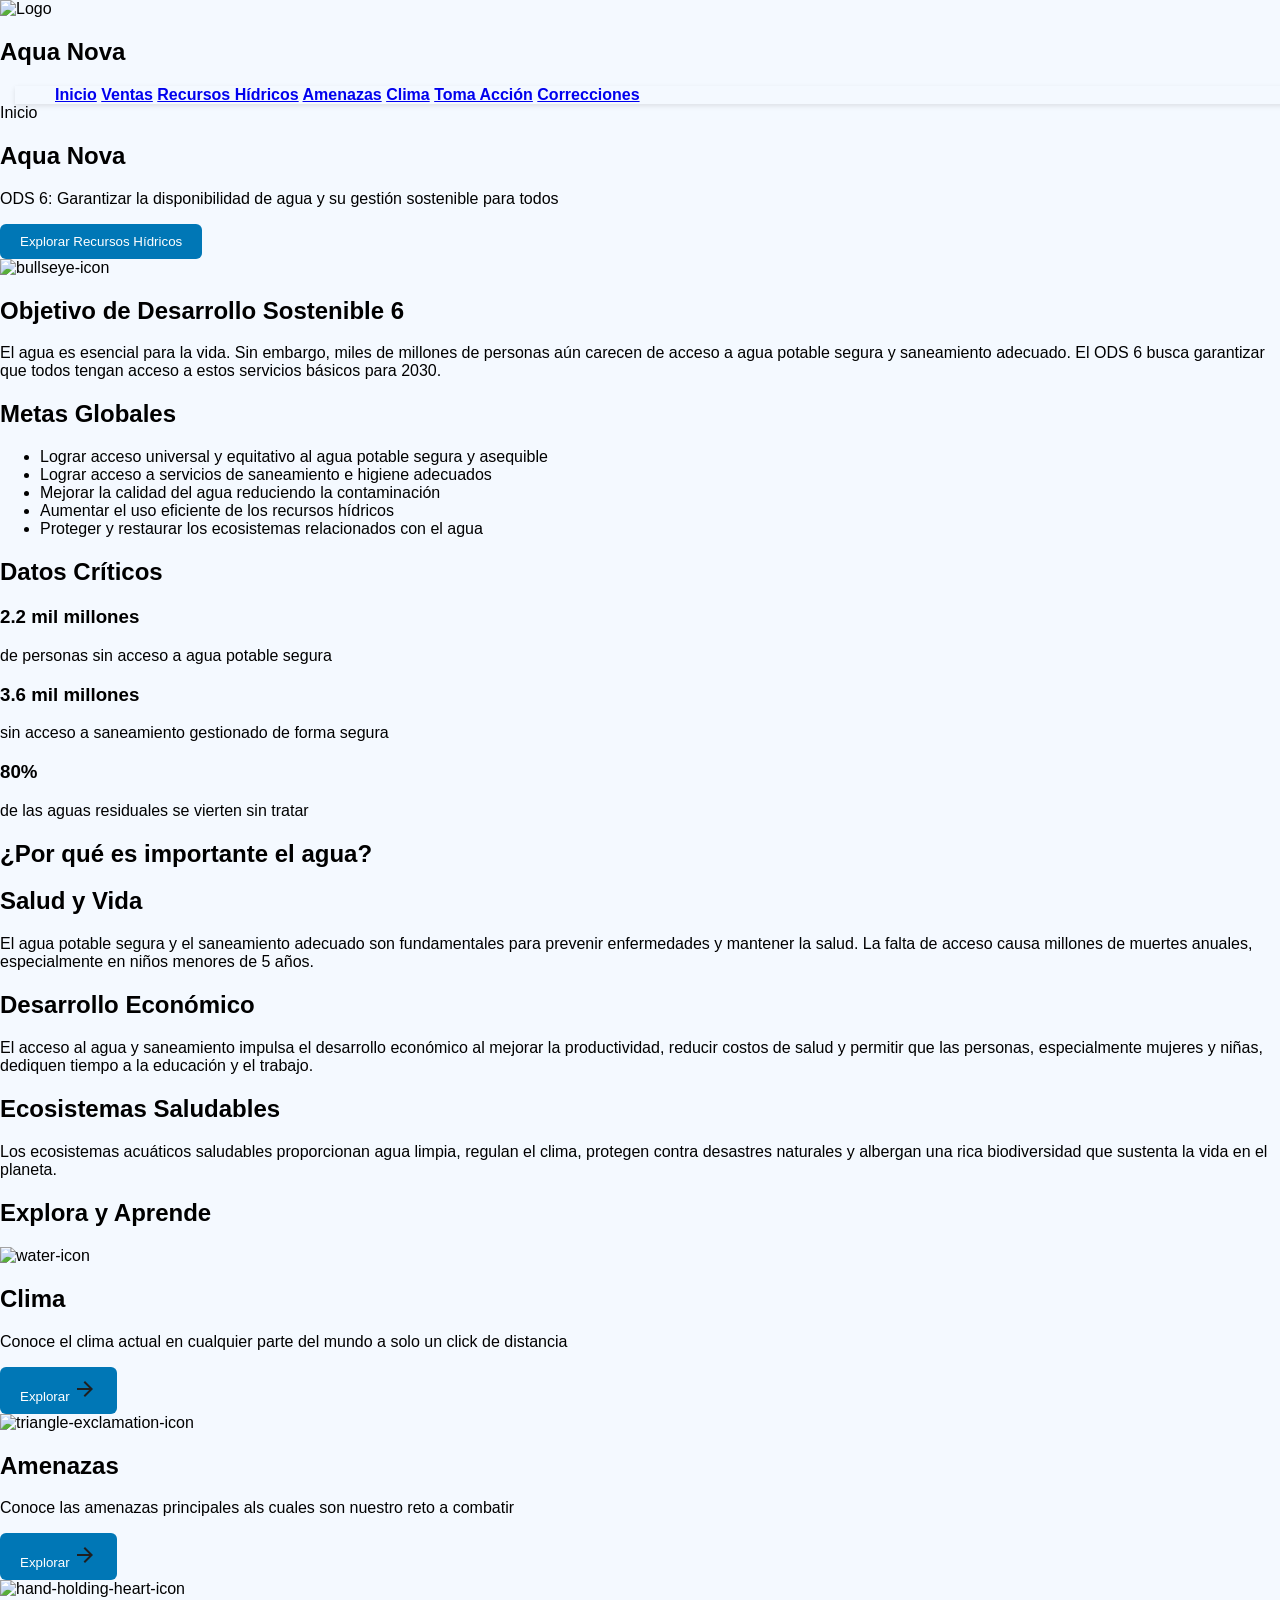
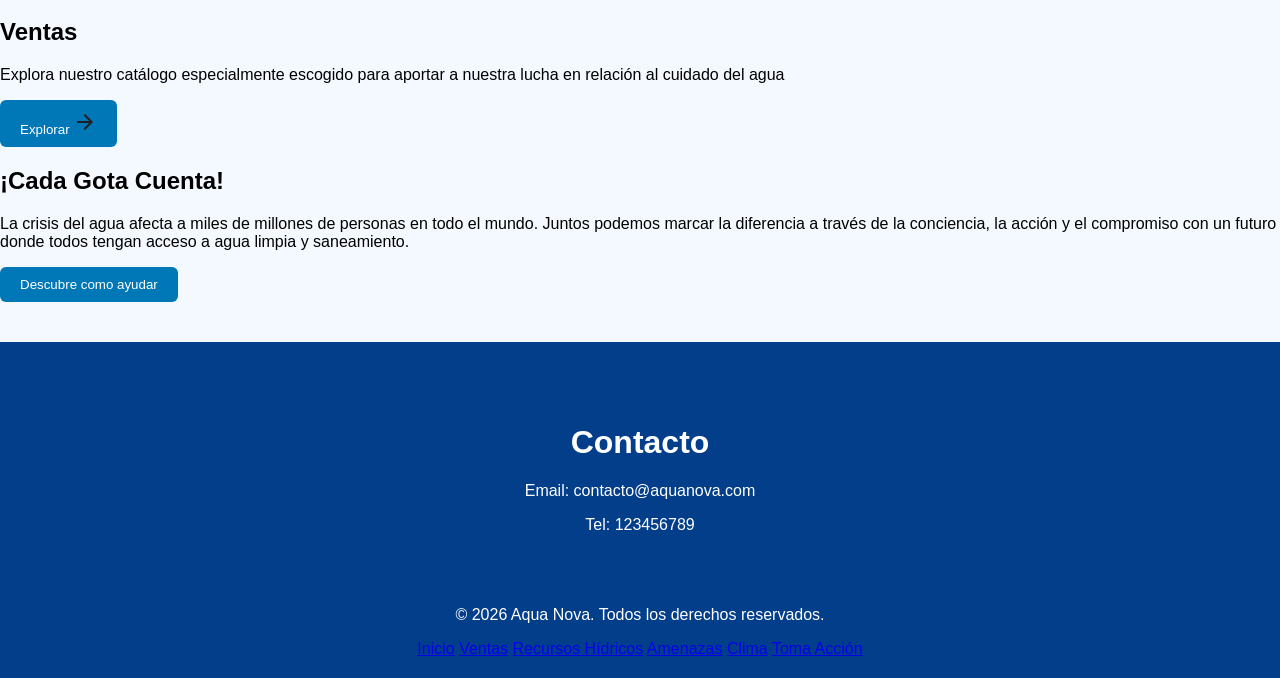
==== index.html @ 3b6b5c91 "Add files via upload" ====
<!DOCTYPE html>
<html lang="spanish">
<head>
    <meta charset="UTF-8">
    <meta name="viewport" content="width=device-width, initial-scale=1.0">
    <title>Aqua Nova</title>
    <link rel="stylesheet" href="styles.css">
</head>
<body>
   <section>
        <div class="nombre-empresa" id="nombre-empresa">
            <img src="./assets/imagenes/logo.png" alt="Logo" name="logo">
            <h1>Aqua Nova</h1>
        </div>
        <Menu>
            <a href="./index.html">Inicio</a>
            <a href="./ventas.html">Ventas</a>
            <a href="./recursosHidricos.html">Recursos Hídricos</a>
            <a href="./amenazas.html">Amenazas</a>
            <a href="./clima.html">Clima</a>
            <a href="./tomaAccion.html">Toma Acción</a>
            <a href="./correcciones.html">Correcciones</a>
        </Menu>
    </section>
    <div class="migas-pan"><a>Inicio</a></div>
    <section>
        <h1 class="nombre-principal">Aqua Nova</h1> 
        <p class="primera-descripcion">ODS 6: Garantizar la disponibilidad de agua y su gestión sostenible para todos</p>
        <button onclick="window.location.href='./recursosHidricos.html'">Explorar Recursos Hídricos</button>
    </section>
    <section class="objetivo">
        <img src="./assets/iconos/bullseye-solid.png" alt="bullseye-icon">
        <h1>Objetivo de Desarrollo Sostenible 6</h1>
        <p>
            El agua es esencial para la vida. Sin embargo, miles de millones de personas 
            aún carecen de acceso a agua potable segura y saneamiento adecuado. 
            El ODS 6 busca garantizar que todos tengan acceso a estos servicios básicos para 2030.
        </p>
        <Section class="metas-globales">
            <h2>Metas Globales</h2>
            <ul>
                <li>Lograr acceso universal y equitativo al agua potable segura y asequible</li>
                <li>Lograr acceso a servicios de saneamiento e higiene adecuados</li>
                <li>Mejorar la calidad del agua reduciendo la contaminación</li>
                <li>Aumentar el uso eficiente de los recursos hídricos</li>
                <li>Proteger y restaurar los ecosistemas relacionados con el agua</li>
            </ul>
        </Section>
        <Section class="datos-criticos">
            <h2>Datos Críticos</h2>
            <Div class="personas-sin-acceso">
                <h3>2.2 mil millones</h3>
                <p>de personas sin acceso a agua potable segura</p>
            </Div>
            <Div class="saneamiento-gestionado">
                <h3>3.6 mil millones</h3>
                <p>sin acceso a saneamiento gestionado de forma segura</p>
            </Div>
            <Div class="aguas-residuales">
                <h3>80%</h3>
                <p>de las aguas residuales se vierten sin tratar</p>
            </Div>

        </Section>
    </section>
    <section class="importancia">
        <h1>¿Por qué es importante el agua?</h1>
        <div>
            <h2>Salud y Vida</h2>
            <p>
                El agua potable segura y el saneamiento adecuado son fundamentales para prevenir enfermedades y mantener la salud. 
                La falta de acceso causa millones de muertes anuales, especialmente en niños menores de 5 años.
            </p>
        </div>
        <div>
            <h2>Desarrollo Económico</h2>
            <p>
                El acceso al agua y saneamiento impulsa el desarrollo económico al mejorar la productividad, 
                reducir costos de salud y permitir que las personas, especialmente mujeres y niñas, dediquen tiempo a la educación y 
                el trabajo.
            </p>
        </div>
        <div>
            <h2>Ecosistemas Saludables</h2>
            <p>
                Los ecosistemas acuáticos saludables proporcionan agua limpia, regulan el clima, 
                protegen contra desastres naturales y albergan una rica biodiversidad que sustenta la vida en el planeta.
            </p>
        </div>
    </section>
    <section class="explora">
        <h1>Explora y Aprende</h1>
        <div class="clima">
            <img src="./assets/iconos/water-solid.png" alt="water-icon">
            <h2>Clima</h2>
            <p>Conoce el clima actual en cualquier parte del mundo a solo un click de distancia</p>
            <button onclick="window.location.href='./clima.html'">Explorar <svg xmlns="http://www.w3.org/2000/svg" height="24px" viewBox="0 -960 960 960" width="24px" fill="#1f1f1f"><path d="M647-440H160v-80h487L423-744l57-56 320 320-320 320-57-56 224-224Z"/></svg></button>
        </div>
        <div class="amenazas">
            <img src="./assets/iconos/triangle-exclamation-solid.png" alt="triangle-exclamation-icon">
            <h2>Amenazas</h2>
            <p>Conoce las amenazas principales als cuales  son nuestro reto a combatir</p>
            <button onclick="window.location.href='./amenazas.html'">Explorar <svg xmlns="http://www.w3.org/2000/svg" height="24px" viewBox="0 -960 960 960" width="24px" fill="#1f1f1f"><path d="M647-440H160v-80h487L423-744l57-56 320 320-320 320-57-56 224-224Z"/></svg></button>
        </div>
        <div class="ventas">
            <img src="./assets/iconos/hand-holding-heart-solid.png" alt="hand-holding-heart-icon">
            <h2>Ventas</h2>
            <p>Explora nuestro catálogo especialmente escogido para aportar a nuestra lucha en relación al cuidado del agua</p>
            <button onclick="window.location.href='./ventas.html'" id="ventas-btn">Explorar <svg xmlns="http://www.w3.org/2000/svg" height="24px" viewBox="0 -960 960 960" width="24px" fill="#1f1f1f"><path d="M647-440H160v-80h487L423-744l57-56 320 320-320 320-57-56 224-224Z"/></svg></button>
        </div>
    </section>
    <section class="cada-gota-cuenta">
        <h1>¡Cada Gota Cuenta!</h1>
        <p>
            La crisis del agua afecta a miles de millones de personas en todo el mundo. Juntos podemos marcar la diferencia a través de la conciencia, 
            la acción y el compromiso con un futuro donde todos tengan acceso a agua limpia y saneamiento.
        </p>
        <button onclick="window.location.href='./ventas.html'">Descubre como ayudar</button>
    </section>
   
   
</body>
<footer>
    <div class="container" id="contacto">
        <h1>Contacto</h1>
        <p>Email: contacto@aquanova.com</p>
        <p>Tel: 123456789</p>
    </div>
    <p>© 2026 Aqua Nova. Todos los derechos reservados.</p>
    <a href="./index.html">Inicio</a>
    <a href="./ventas.html">Ventas</a>
    <a href="./recursosHidricos.html">Recursos Hídricos</a>
    <a href="./amenazas.html">Amenazas</a>
    <a href="./clima.html">Clima</a>
    <a href="./tomaAccion.html">Toma Acción</a>
</footer>
</html>
---- styles.css ----
body{
    font-family: Arial, sans-serif;
    margin:0;
    background:#f4f9ff;
}

header{
    background:#D84982;
    color:white;
    display:flex;
    align-items:center;
    justify-content:space-between;
    padding:15px 40px;
}

header img{
    height:50px;
}

menu{
    color:white;
    width: 100%;
    text-decoration:none;
    margin:0 15px;
    font-weight:bold;
    box-shadow: 0px 2px 5px rgba(0,0,0,0.1);
}

nav a:hover{
    color:#90e0ef;
}

.container{
    padding:40px;
    text-align:center;
}

button{
    background:#0077b6;
    color:white;
    border:none;
    padding:10px 20px;
    border-radius:6px;
    cursor:pointer;
}

button:hover{
    background:#023e8a;
}

form{
    max-width:400px;
    margin:auto;
    background:white;
    padding:30px;
    border-radius:10px;
    /*se pone en primero 0px para indicar la dirección horizontal de sombra y 5 px para la vertical, 
    luego 15px para el desenfoque y rgba para el color de la sombra*/
    box-shadow:0px 5px 15px rgba(0,0,0,0.1);
}

input{
    width:100%;
    padding:10px;
    margin:10px 0;
    border-radius:5px;
    border:1px solid #ccc;
}

footer{
    background:#023e8a;
    color:white;
    text-align:center;
    padding:20px;
    margin-top:40px;
}

.productos{
    display:flex;
    justify-content:center;
}

.producto{
    background:white;
    padding:10px;
    border-radius:10px;
    box-shadow:0px 5px 15px rgba(0,0,0,0.1);
}
.producto img{
    width:100%;
    border-radius:10px;
    height: 200px;
}
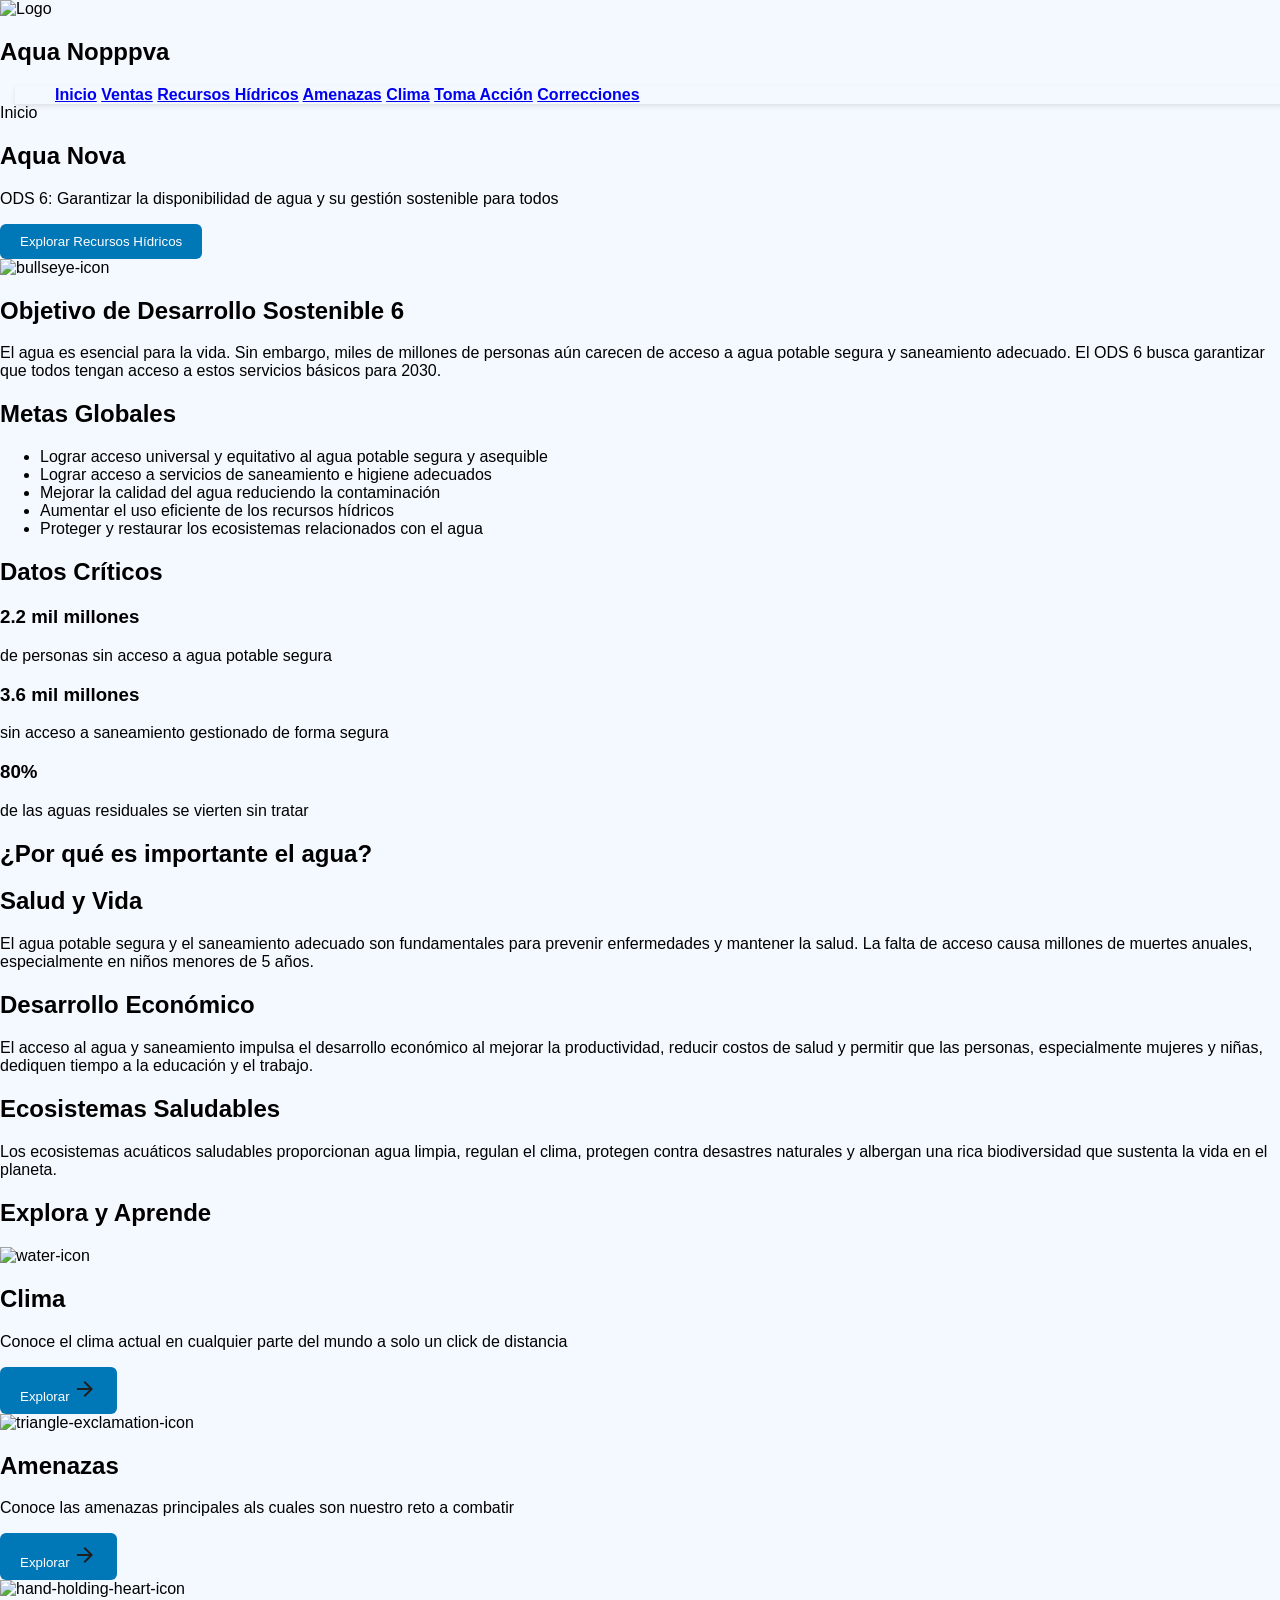
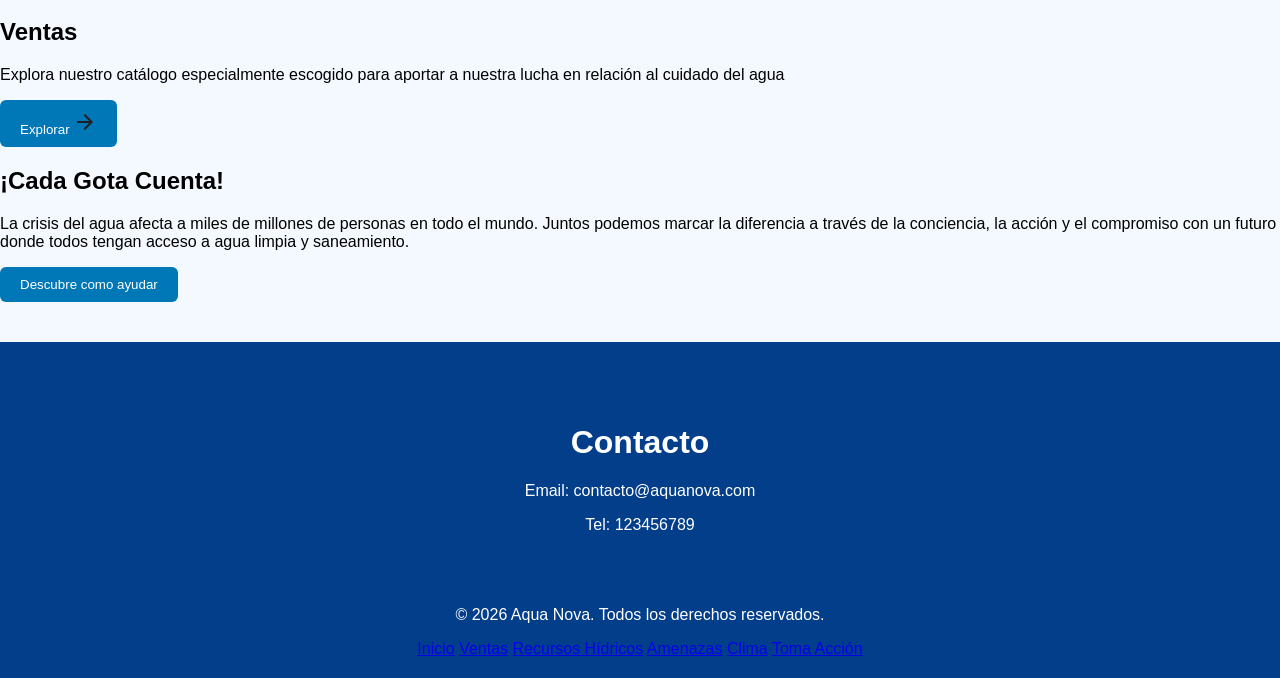
==== commit 665f82dc: "Correct HTML typos and improve formatting Fixed typos and formatting issues in the HTML structure." ====
--- a/index.html
+++ b/index.html
@@ -10,7 +10,7 @@
    <section>
         <div class="nombre-empresa" id="nombre-empresa">
             <img src="./assets/imagenes/logo.png" alt="Logo" name="logo">
-            <h1>Aqua Nova</h1>
+            <h1>Aqua Nopppva</h1>
         </div>
         <Menu>
             <a href="./index.html">Inicio</a>
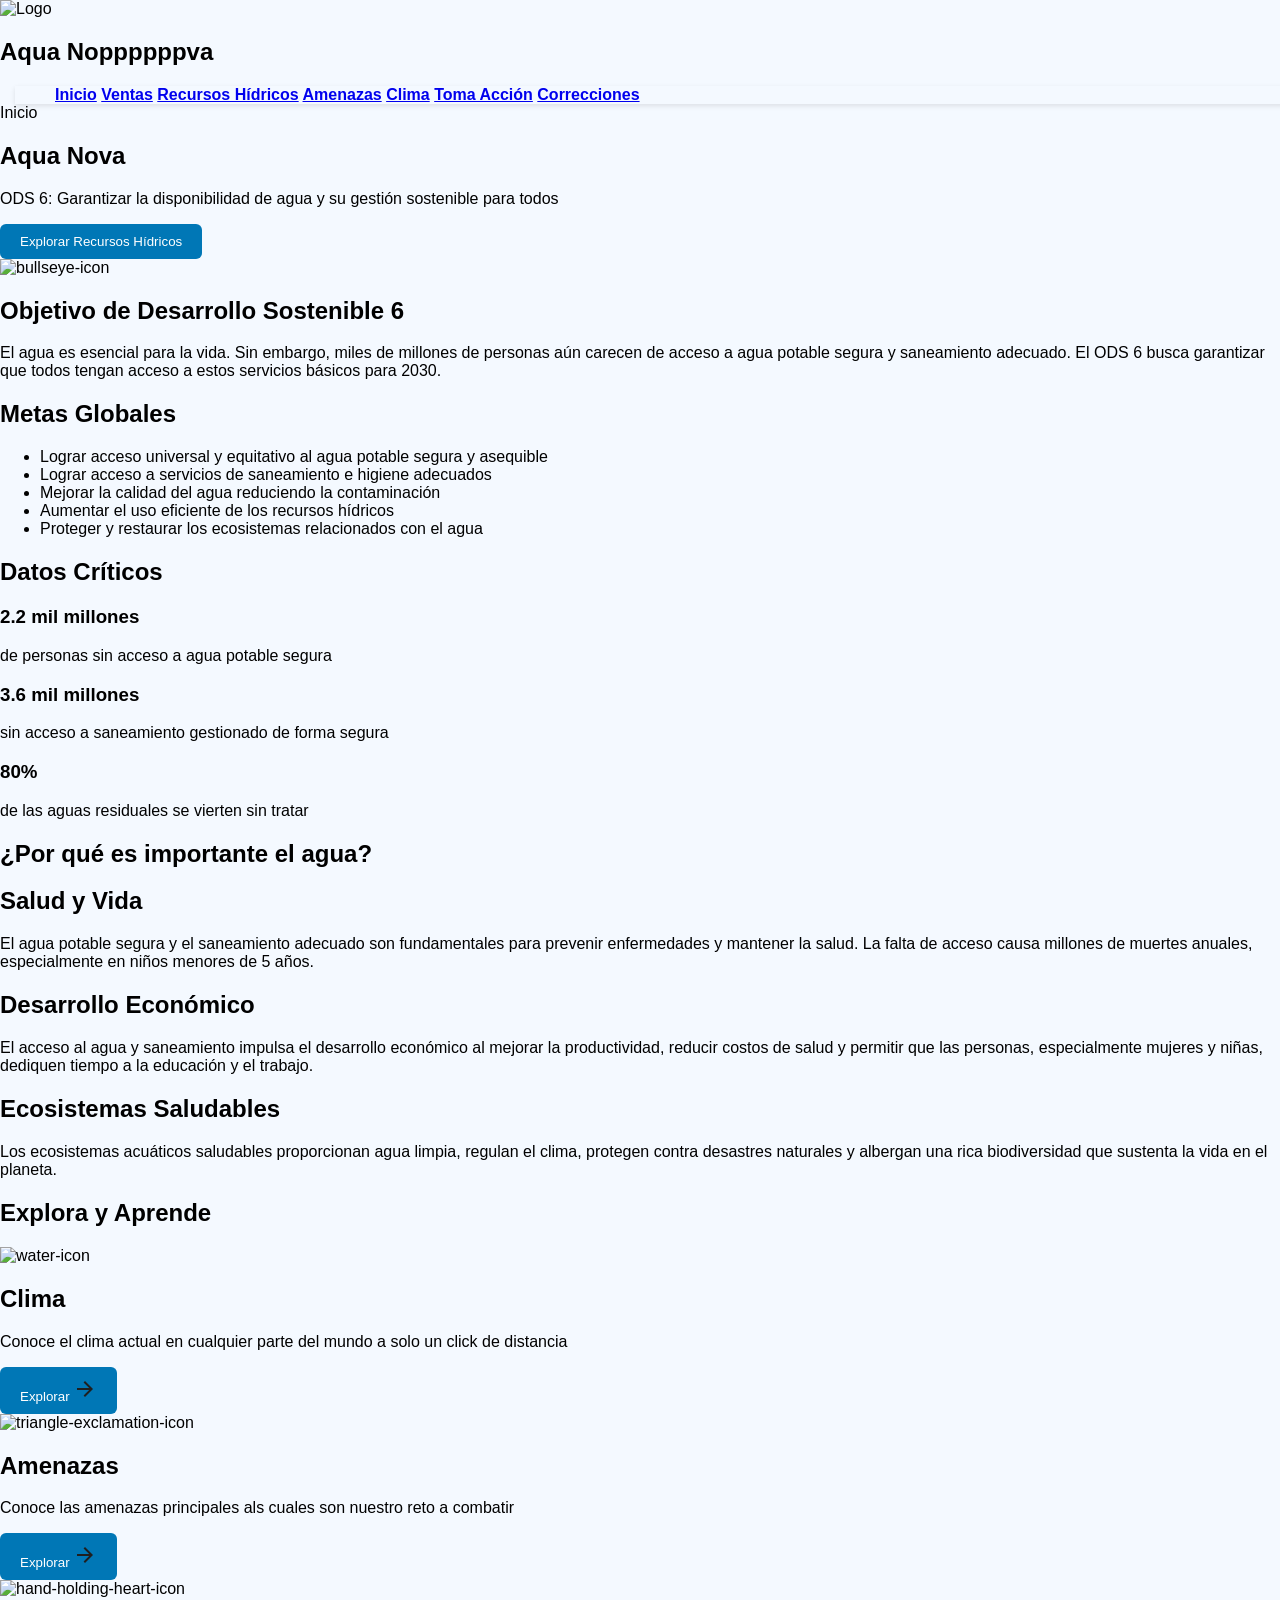
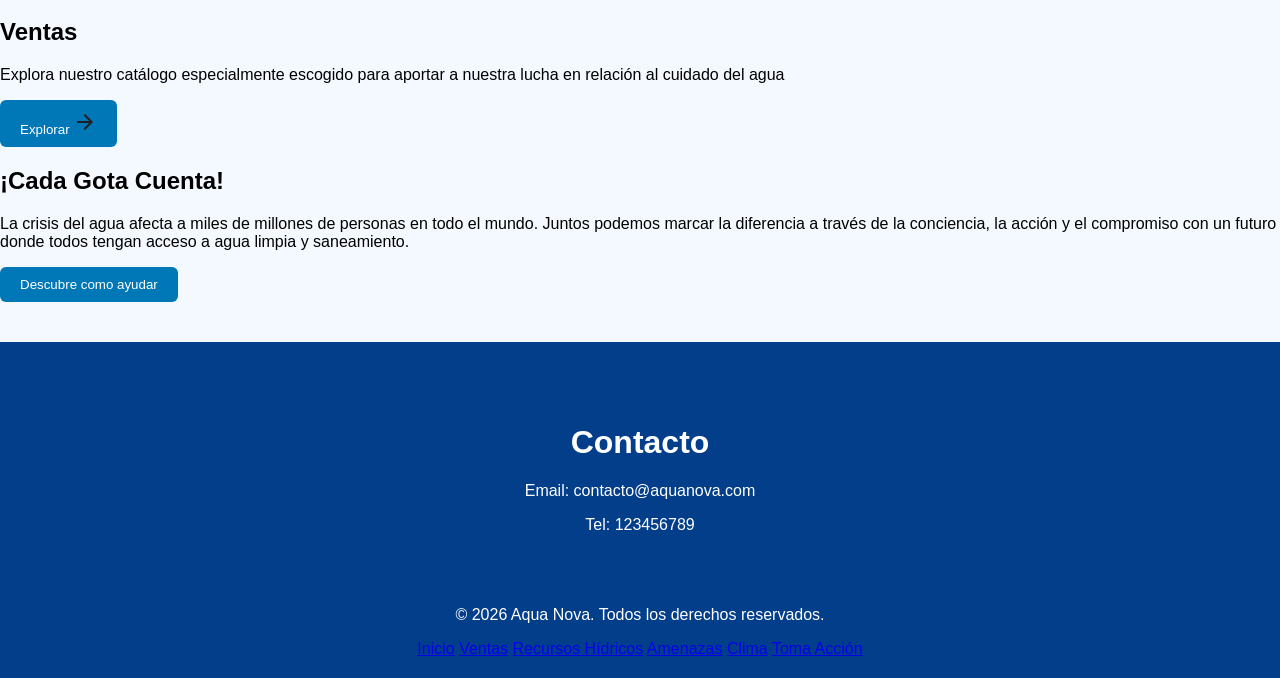
==== commit 81864b57: "Fix company name and improve HTML structure Corrected company name spelling and fixed HTML structure" ====
--- a/index.html
+++ b/index.html
@@ -10,7 +10,7 @@
    <section>
         <div class="nombre-empresa" id="nombre-empresa">
             <img src="./assets/imagenes/logo.png" alt="Logo" name="logo">
-            <h1>Aqua Nopppva</h1>
+            <h1>Aqua Noppppppva</h1>
         </div>
         <Menu>
             <a href="./index.html">Inicio</a>
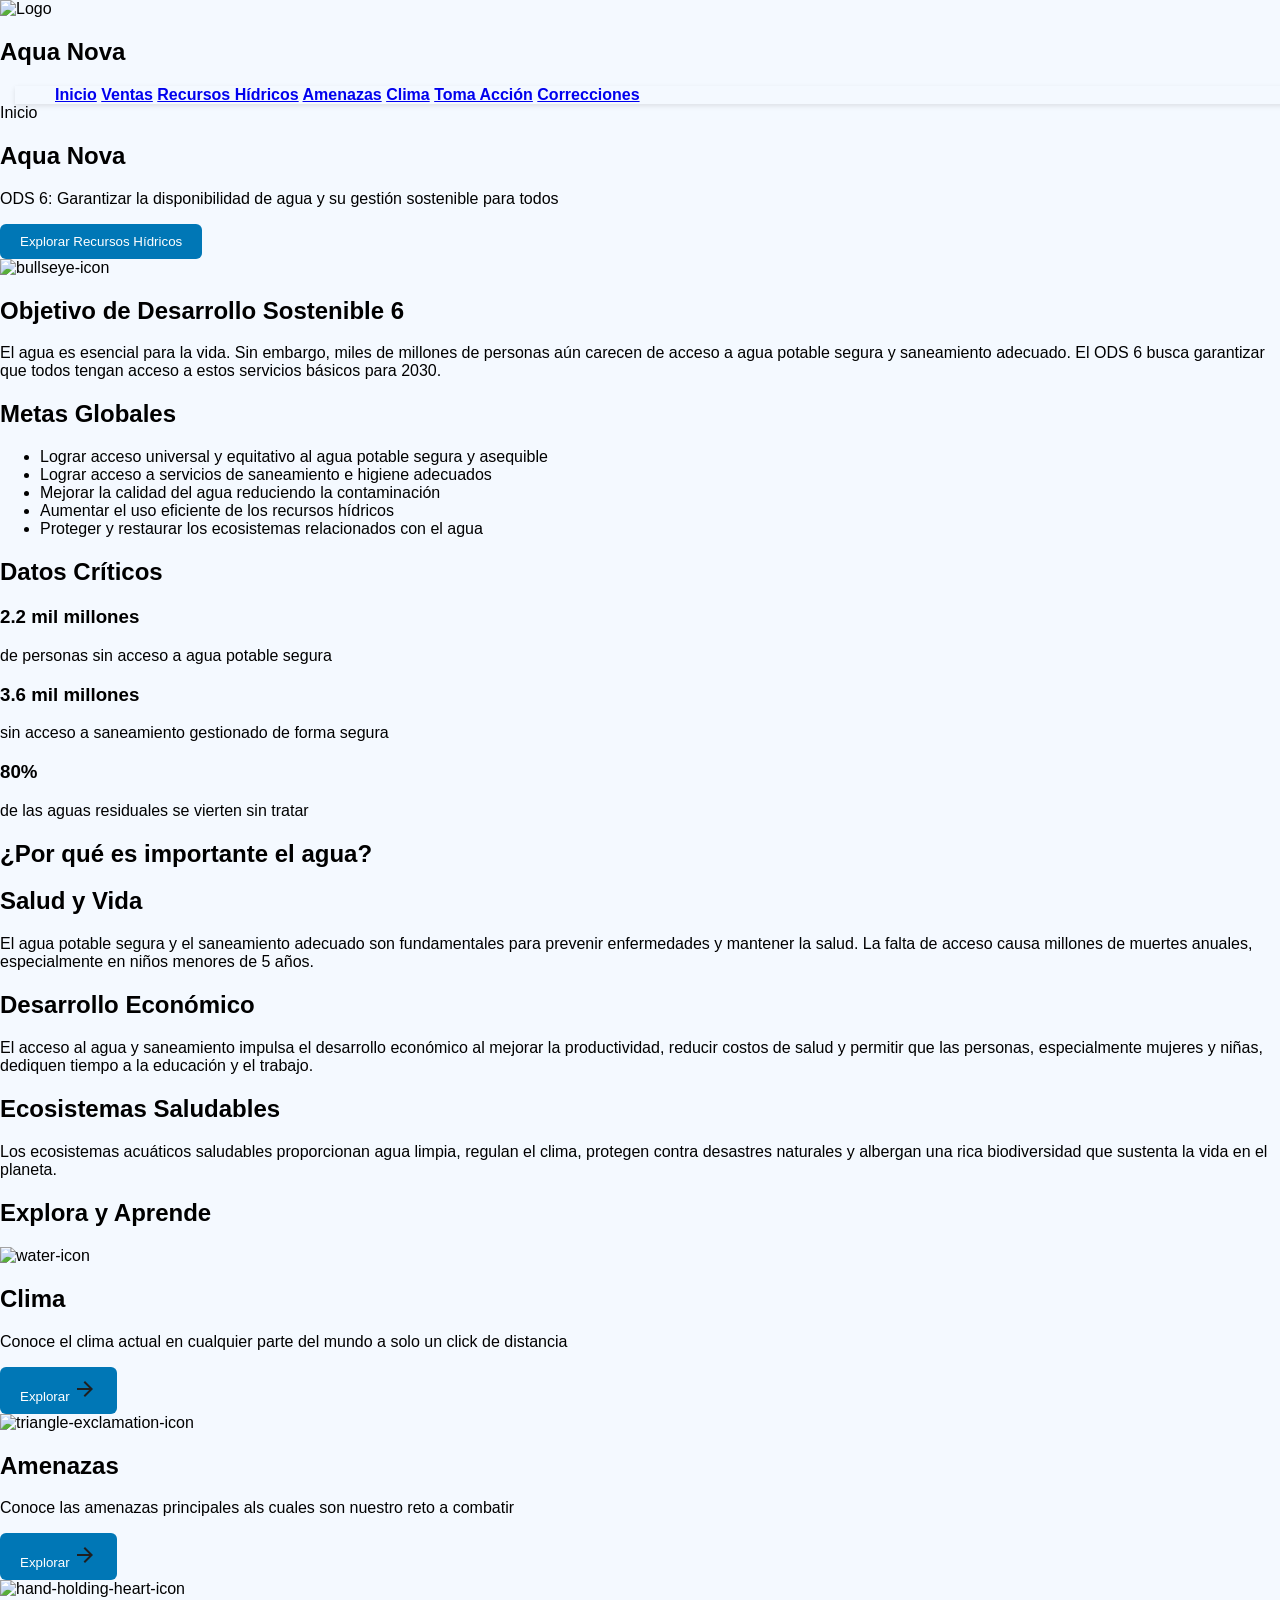
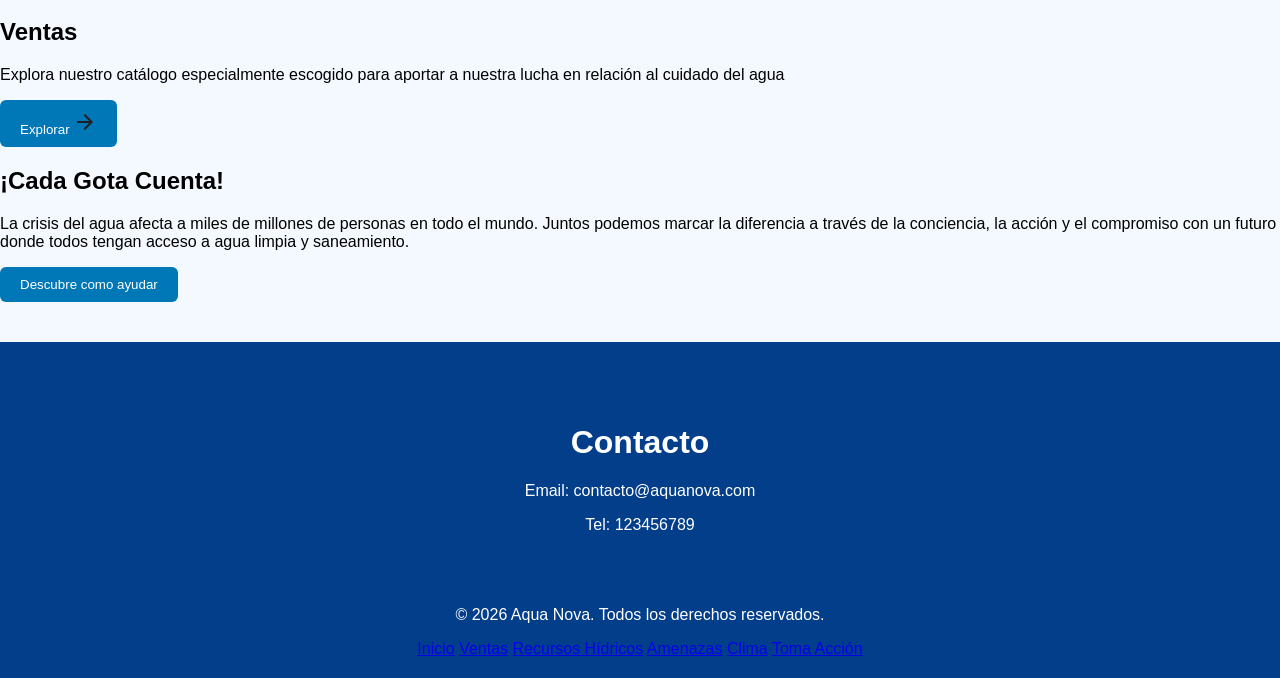
==== commit fc804791: "Fix HTML structure and content errors" ====
--- a/index.html
+++ b/index.html
@@ -10,7 +10,7 @@
    <section>
         <div class="nombre-empresa" id="nombre-empresa">
             <img src="./assets/imagenes/logo.png" alt="Logo" name="logo">
-            <h1>Aqua Noppppppva</h1>
+            <h1>Aqua Nova</h1>
         </div>
         <Menu>
             <a href="./index.html">Inicio</a>
